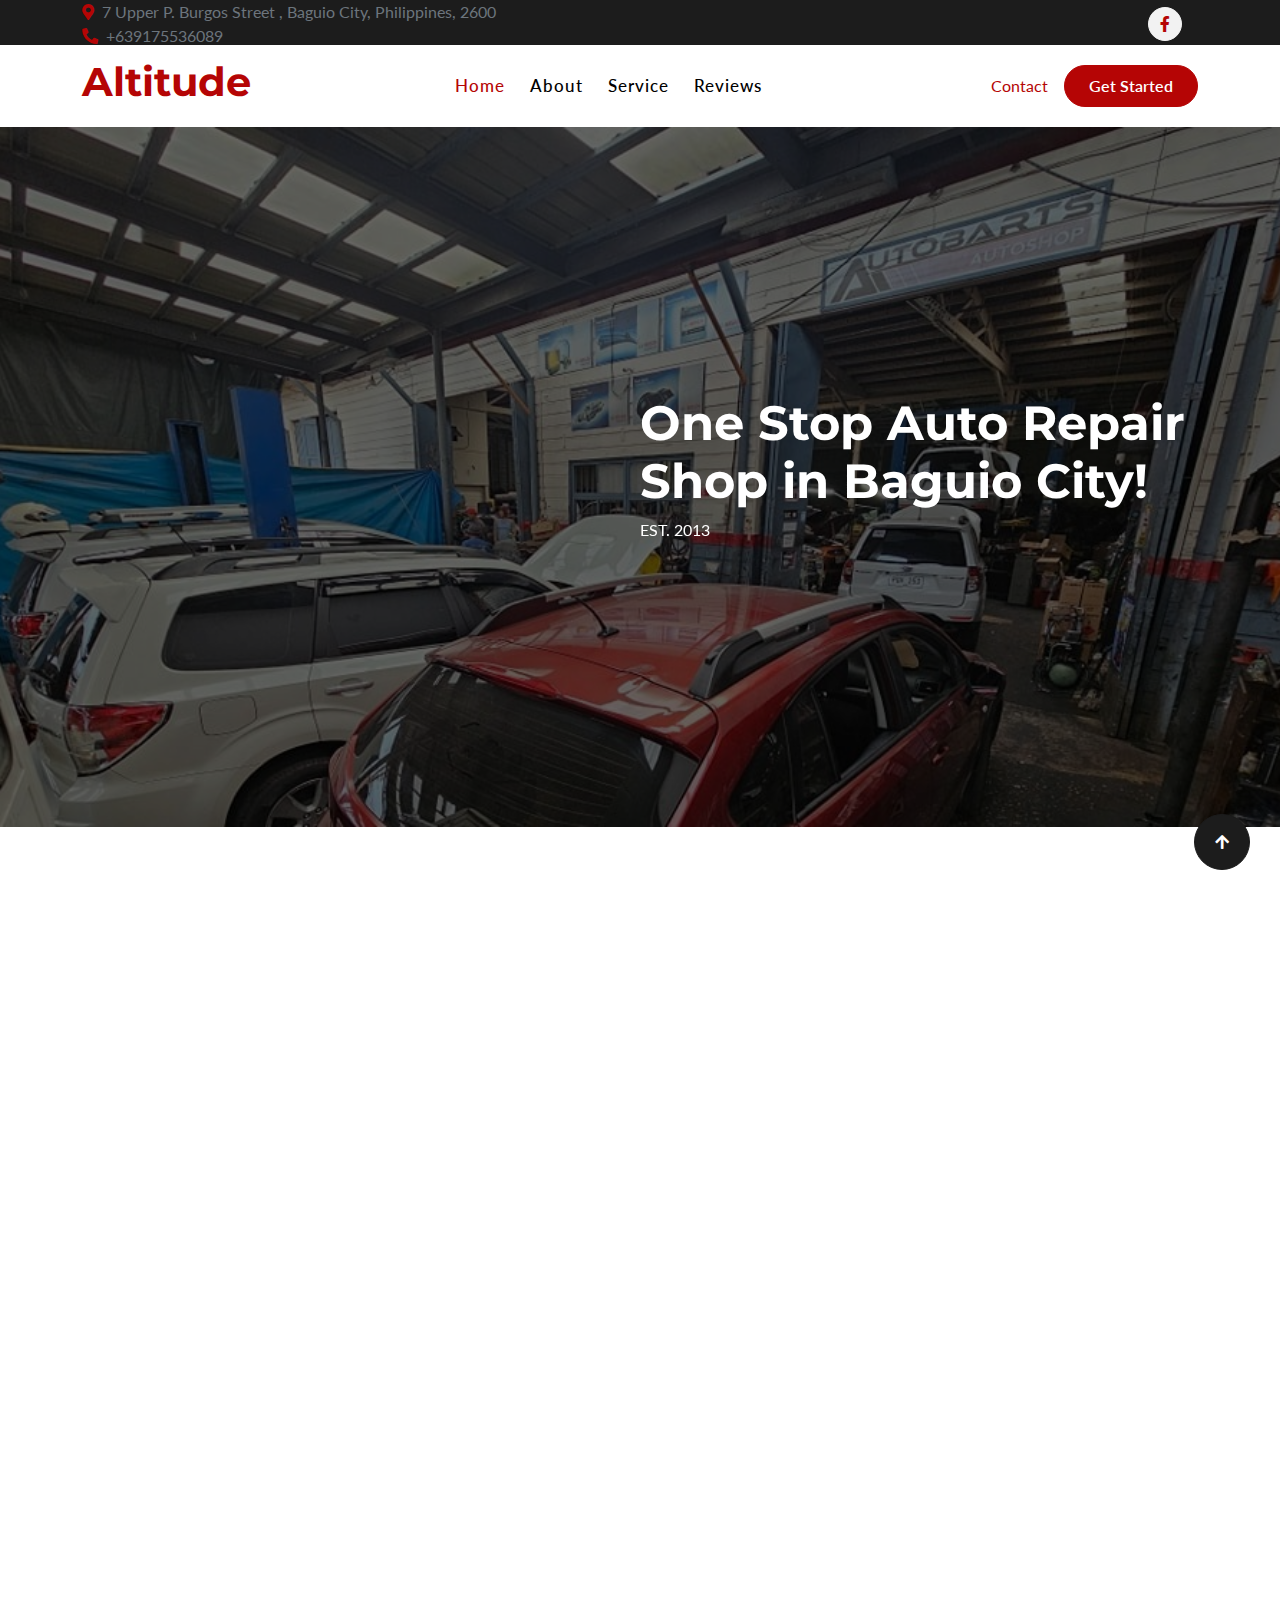
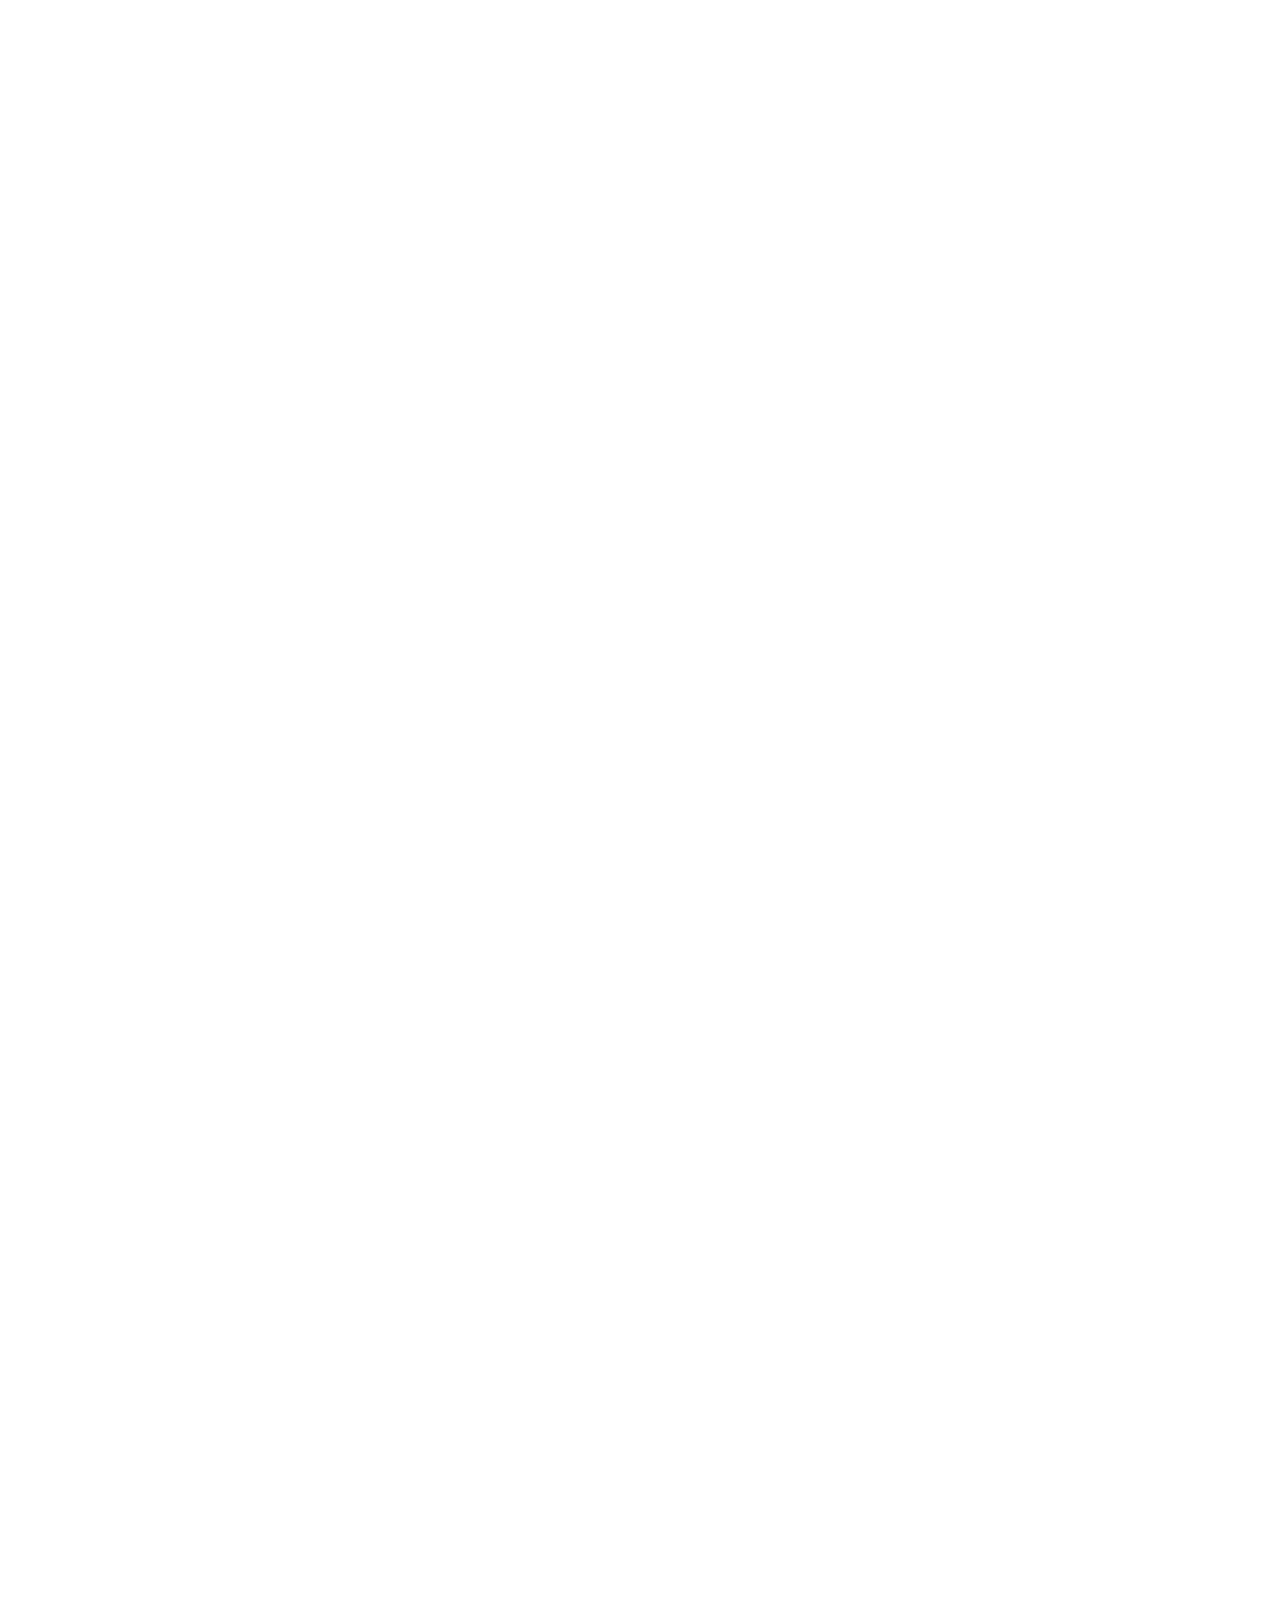
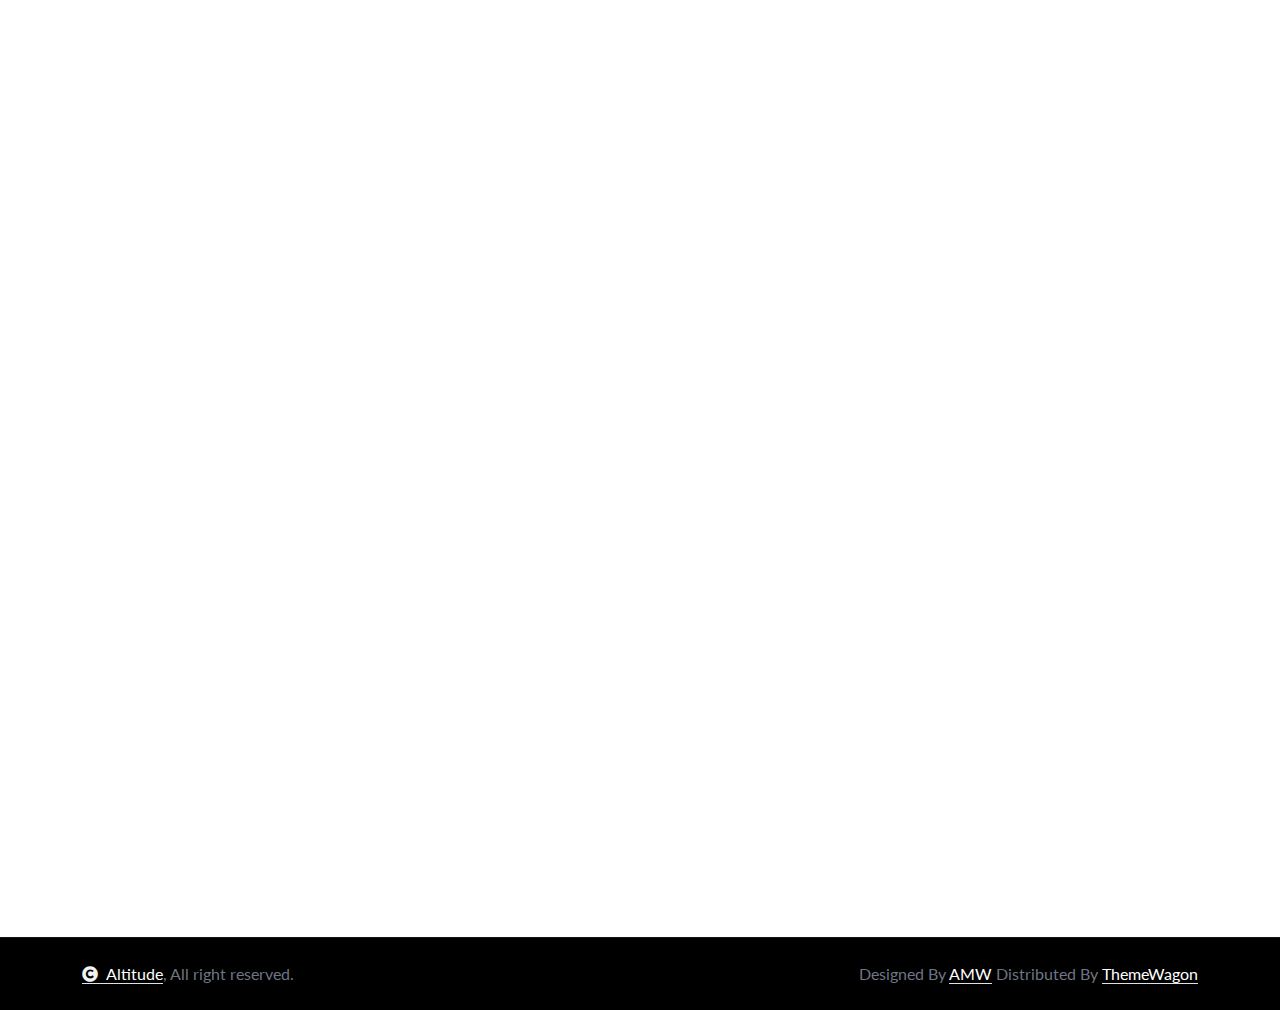
==== AltitudeLanding/index.html @ 8f3802a2 "fixed color pallette" ====
<!DOCTYPE html>
<html lang="en">

<head>
    <meta charset="utf-8">
    <title>Altitude - AutoBarts</title>
    <meta content="width=device-width, initial-scale=1.0" name="viewport">
    <meta content="" name="keywords">
    <meta content="" name="description">

    <!-- Google Web Fonts -->
    <link rel="preconnect" href="https://fonts.googleapis.com">
    <link rel="preconnect" href="https://fonts.gstatic.com" crossorigin>
    <link
        href="https://fonts.googleapis.com/css2?family=Lato:ital,wght@0,400;0,700;0,900;1,400;1,700;1,900&family=Montserrat:ital,wght@0,100..900;1,100..900&display=swap"
        rel="stylesheet">

    <!-- Icon Font Stylesheet -->
    <link rel="stylesheet" href="https://use.fontawesome.com/releases/v5.15.4/css/all.css" />
    <link href="https://cdn.jsdelivr.net/npm/bootstrap-icons@1.4.1/font/bootstrap-icons.css" rel="stylesheet">

    <!-- Libraries Stylesheet -->
    <link href="lib/animate/animate.min.css" rel="stylesheet">
    <link href="lib/owlcarousel/assets/owl.carousel.min.css" rel="stylesheet">


    <!-- Customized Bootstrap Stylesheet -->
    <link href="css/bootstrap.min.css" rel="stylesheet">
    <link rel="stylesheet" href="../AltitudeLanding/scss/bootstrap-custom.css">


    <!-- Template Stylesheet -->
    <link href="css/style.css" rel="stylesheet">
</head>

<body>

    <!-- Spinner Start -->
    <div id="spinner"
        class="show bg-white position-fixed translate-middle w-100 vh-100 top-50 start-50 d-flex align-items-center justify-content-center">
        <div class="spinner-border text-primary" style="width: 3rem; height: 3rem;" role="status">
            <span class="sr-only">Loading...</span>
        </div>
    </div>
    <!-- Spinner End -->

    <!-- Topbar Start -->
    <div class="container-fluid topbar bg-secondary d-none d-xl-block w-100">
        <div class="container">
            <div class="row gx-0 align-items-center" style="height: 45px;">
                <div class="col-lg-6 text-center text-lg-start mb-lg-0">
                    <div class="d-flex flex-wrap">
                        <a href="#" class="text-muted me-4"><i class="fas fa-map-marker-alt text-primary me-2"></i>7
                            Upper P. Burgos Street , Baguio City, Philippines, 2600</a>
                        <a href="tel:+01234567890" class="text-muted me-4"><i
                                class="fas fa-phone-alt text-primary me-2"></i>+639175536089</a>
                    </div>
                </div>
                <div class="col-lg-6 text-center text-lg-end">
                    <div class="d-flex align-items-center justify-content-end">
                        <a href="https://www.facebook.com/Autobarts/about"
                            class="btn btn-light btn-sm-square rounded-circle me-3"><i
                                class="fab fa-facebook-f"></i></a>
                    </div>
                </div>
            </div>
        </div>
    </div>
    <!-- Topbar End -->

    <!-- Navbar & Hero Start -->
    <div class="container-fluid nav-bar sticky-top px-0 px-lg-4 py-2 py-lg-0">
        <div class="container">
            <nav class="navbar navbar-expand-lg navbar-light">
                <a href="" class="navbar-brand p-0">
                    <h1 class="display-6 text-primary">Altitude</h1>
                </a>
                <button class="navbar-toggler" type="button" data-bs-toggle="collapse" data-bs-target="#navbarCollapse">
                    <span class="fa fa-bars"></span>
                </button>
                <div class="collapse navbar-collapse" id="navbarCollapse">
                    <div class="navbar-nav mx-auto py-0">
                        <a href="index.html" class="nav-item nav-link active">Home</a>
                        <a href="#about" class="nav-item nav-link">About</a>
                        <a href="#service" class="nav-item nav-link">Service</a>
                        <a href="#review" class="nav-item nav-link">Reviews</a>

                    </div>
                    <a href="#footer" class="nav-item nav-link">Contact</a>
                </div>
                <a href="#" class="btn btn-primary rounded-pill py-2 px-4">Get Started</a>
        </div>
        </nav>
    </div>
    </div>
    <!-- Navbar & Hero End -->

    <!-- Carousel Start -->
    <div class="header-carousel">
        <div id="carouselId" class="carousel slide" data-bs-ride="carousel" data-bs-interval="false">
            <div class="carousel-inner" role="listbox">
                <div class="carousel-item active">
                    <img src="img/carousel-2.jpg" class="img-fluid w-100" alt="First slide" />
                    <div class="carousel-caption">
                        <div class="container py-4">
                            <div class="row g-5">
                                <div class="col-lg-6 fadeInRight animated" data-animation="fadeInRight" data-delay="1s"
                                    style="animation-delay: 1s;">
                                </div>
                                </form>
                            </div>
                        </div>
                        <div class="col-lg-6 d-none d-lg-flex fadeInLeft animated" data-animation="fadeInLeft"
                            data-delay="1s" style="animation-delay: 1s;">
                            <div class="text-start">
                                <h1 class="display-5 text-white">One Stop Auto Repair Shop in Baguio City!</h1>
                                <p>EST. 2013</p>
                            </div>
                        </div>
                    </div>
                </div>
            </div>
        </div>
    </div>
    </div>
    <!-- Carousel End -->

    <!-- About Start -->
    <div id="about" class="container-fluid overflow-hidden about py-5">
        <div class="container py-5">
            <div class="row g-5">
                <div class="col-xl-6 wow fadeInLeft" data-wow-delay="0.2s">
                    <div class="about-item">
                        <div class="pb-5">
                            <h1 class="display-5 text-capitalize"> About <span class="text-primary">Altitude</span></h1>
                            <p class="mb-0">Altitude is the exclusive mobile app for Autobarts Autoshop in Baguio City.
                                Designed to enhance your automotive experience, Altitude offers a convenient platform to
                                schedule appointments, track your vehicle's maintenance, and receive personalized
                                recommendations from our expert technicians. With Altitude, you can enjoy the
                                convenience of digital service scheduling and the peace of mind that comes with knowing
                                your vehicle is in the best hands.</p>
                        </div>
                        <div class="row g-4">
                            <div class="col-lg-6">
                                <div class="text-center rounded bg-secondary p-4">
                                    <h1 class="display-6 text-white">11</h1>
                                    <h5 class="text-light mb-0">Years in the Automotive Services Industry</h5>
                                </div>
                            </div>
                            <div class="col-lg-6">
                                <div class="rounded">
                                    <p class="mb-2"><i class="fa fa-check-circle text-primary me-1"></i> Over-all
                                        Preventive Maintenance</p>
                                    <p class="mb-2"><i class="fa fa-check-circle text-primary me-1"></i> Engine and
                                        Transmission Repair </p>
                                    <p class="mb-2"><i class="fa fa-check-circle text-primary me-1"></i> Brakes and
                                        Clutch Repair</p>
                                    <p class="mb-2"><i class="fa fa-check-circle text-primary me-1"></i> Auto Electrical
                                        or General Wiring</p>
                                    <p class="mb-2"><i class="fa fa-check-circle text-primary me-1"></i> Parts and
                                        Accessories</p>
                                    <p class="mb-2"><i class="fa fa-check-circle text-primary me-1"></i> Body Repair and
                                        Restoration</p>
                                    <p class="mb-2"><i class="fa fa-check-circle text-primary me-1"></i> Car Painting
                                    </p>
                                </div>
                            </div>
                            <div class="col-lg-5 d-flex align-items-center">
                                <a href="#service" class="btn btn-primary rounded py-3 px-5">More About Us</a>
                            </div>
                            <div class="col-lg-7">
                                <div class="d-flex align-items-center">
                                    <img src="img/founder.png"
                                        class="img-fluid rounded-circle border border-4 border-secondary"
                                        style="width: 100px; height: 100px;" alt="Image">
                                    <div class="ms-4">
                                        <h4>Bart Chanponbin</h4>
                                        <p class="mb-0">Autobarts Founder</p>
                                    </div>
                                </div>
                            </div>
                        </div>
                    </div>
                </div>
                <div class="col-xl-6 wow fadeInRight" data-wow-delay="0.2s">
                    <div class="about-img">
                        <div class="img-1">
                            <img src="img/about-img.jpg" class="img-fluid rounded h-100 w-100" alt="">
                        </div>
                        <div class="img-2">
                            <img src="img/about-img-1.jpg" class="img-fluid rounded w-100" alt="">
                        </div>
                    </div>
                </div>
            </div>
        </div>
    </div>
    <!-- About End -->

    <!-- Services Start -->
    <div id="service" class="container-fluid service py-5">
        <div class="container py-5">
            <div class="text-center mx-auto pb-5 wow fadeInUp" data-wow-delay="0.1s" style="max-width: 800px;">
                <h1 class="display-5 text-capitalize mb-3"> Autobarts <span class="text-primary">Services</span></h1>
                <p class="mb-0">Autobarts provides a convenient and efficient way to manage your car's maintenance
                    needs.
                </p>
            </div>
            <div class="row g-4">
                <div class="col-md-6 col-lg-4 wow fadeInUp" data-wow-delay="0.1s">
                    <div class="service-item p-4">
                        <div class="service-icon mb-4">
                            <i class="fas fa-car fa-2x"></i>
                        </div>
                        <h5 class="mb-3">Overall Car Maintenance</h5>
                        <p class="mb-0">Regular maintenance ensures your vehicle's optimal performance and longevity.
                        </p>
                    </div>
                </div>
                <div class="col-md-6 col-lg-4 wow fadeInUp" data-wow-delay="0.1s">
                    <div class="service-item p-4">
                        <div class="service-icon mb-4">
                            <i class="fas fa-tools fa-2x"></i>
                        </div>
                        <h5 class="mb-3">Engine Repair</h5>
                        <p class="mb-0">Engine repair ensures your vehicle's optimal performance and fuel efficiency.
                        </p>
                    </div>
                </div>
                <div class="col-md-6 col-lg-4 wow fadeInUp" data-wow-delay="0.3s">
                    <div class="service-item p-4">
                        <div class="service-icon mb-4">
                            <i class="fa fa-road fa-2x"></i>
                        </div>
                        <h5 class="mb-3">Brake and Clutch Repair</h5>
                        <p class="mb-0">Brake and clutch repair ensures vehicle safety and performance.</p>
                    </div>
                </div>
                <div class="col-md-6 col-lg-4 wow fadeInUp" data-wow-delay="0.5s">
                    <div class="service-item p-4">
                        <div class="service-icon mb-4">
                            <i class="fas fa-wrench fa-2x"></i>
                        </div>
                        <h5 class="mb-3">General Wiring</h5>
                        <p class="mb-0">General wiring services ensures vehicle's electrical system is functioning
                            properly.</p>
                    </div>
                </div>
                <div class="col-md-6 col-lg-4 wow fadeInUp" data-wow-delay="0.1s">
                    <div class="service-item p-4">
                        <div class="service-icon mb-4">
                            <i class="fas fa-car-side fa-2x"></i>
                        </div>
                        <h5 class="mb-3">Transmission Repair</h5>
                        <p class="mb-0">Transmission repair diagnose and fix issues with a vehicle's transmission
                            system.</p>
                    </div>
                </div>
                <div class="col-md-6 col-lg-4 wow fadeInUp" data-wow-delay="0.3s">
                    <div class="service-item p-4">
                        <div class="service-icon mb-4">
                            <i class="fas fa-toolbox fa-2x"></i>
                        </div>
                        <h5 class="mb-3">Body Repair</h5>
                        <p class="mb-0">Body repair services restores your vehicle's appearance and structural
                            integrity.</p>
                    </div>
                </div>
                <div class="col-md-6 col-lg-4 wow fadeInUp" data-wow-delay="0.5s">
                    <div class="service-item p-4">
                        <div class="service-icon mb-4">
                            <i class="fas fa-cogs fa-2x"></i>
                        </div>
                        <h5 class="mb-3">Accessories Installation</h5>
                        <p class="mb-0">Accessory installation services enhances your vehicle's functionality and style.
                        </p>
                    </div>
                </div>
                <div class="col-md-6 col-lg-4 wow fadeInUp" data-wow-delay="0.3s">
                    <div class="service-item p-4">
                        <div class="service-icon mb-4">
                            <i class="fas fa-paint-brush fa-2x"></i>
                        </div>
                        <h5 class="mb-3">Car Painting</h5>
                        <p class="mb-0">Car painting restores a vehicle's appearance and protects its exterior from the
                            elements.</p>
                    </div>
                </div>
                <div class="col-md-6 col-lg-4 wow fadeInUp" data-wow-delay="0.5s">
                    <div class="service-item p-4">
                        <div class="service-icon mb-4">
                            <i class="fas fa-tint fa-2x"></i>
                        </div>
                        <h5 class="mb-3">Car Wash</h5>
                        <p class="mb-0">Car wash clean and maintain the exterior of the vehicle, removing dirt, grime,
                            and stains.</p>
                    </div>
                </div>

            </div>
        </div>
    </div>
    <!-- Services End -->

    <!-- Review Start -->
    <div id="review" class="container-fluid testimonial py-5">
        <div class="container py-5">
            <div class="text-center mx-auto pb-5 wow fadeInUp" data-wow-delay="0.1s" style="max-width: 800px;">
                <h1 class="display-5 text-capitalize mb-3">Our Clients<span class="text-primary"> Reviews</span></h1>
            </div>
            <div class="owl-carousel testimonial-carousel wow fadeInUp" data-wow-delay="0.1s">
                <div class="testimonial-item">
                    <div class="testimonial-quote"><i class="fa fa-quote-right fa-2x"></i>
                    </div>
                    <div class="testimonial-inner p-4">
                        <div class="ms-4">
                            <h4>Customer no.1 </h4>
                            <div class="d-flex text-primary">
                                <i class="fas fa-star"></i>
                                <i class="fas fa-star"></i>
                                <i class="fas fa-star"></i>
                                <i class="fas fa-star"></i>
                                <i class="fas fa-star"></i>
                            </div>
                        </div>
                    </div>
                    <div class="border-top rounded-bottom p-4">
                        <p class="mb-0">Super responsive and express service👍👍👍
                            Very accomodating si Sir Bart and staff. We stayed in Baguio and had a problem with our car
                            airconditioning. Problem solved in a few minutes, kudos to Autobarts Autoshop. Shoutout here
                            from Pampanga👌</p>
                    </div>
                </div>
                <div class="testimonial-item">
                    <div class="testimonial-quote"><i class="fa fa-quote-right fa-2x"></i>
                    </div>
                    <div class="testimonial-inner p-4">
                        <div class="ms-4">
                            <h4>Customer no. 2</h4>
                            <div class="d-flex text-primary">
                                <i class="fas fa-star"></i>
                                <i class="fas fa-star"></i>
                                <i class="fas fa-star"></i>
                                <i class="fas fa-star"></i>
                                <i class="fas fa-star"></i>
                            </div>
                        </div>
                    </div>
                    <div class="border-top rounded-bottom p-4">
                        <p class="mb-0">We went to Baguio for vacation nun nagka problem ang car namin along Marcos
                            Hiway. The owner Mr. Bart is accommodating, he answered our call and assisted us.
                            Staff Ms. Dianne and the mechanics were so nice, efficient and reliable. Para hindi masira
                            ang trip they did their best para matapos within the day ung repair. God bless your shop and
                            all the staff. 😊</p>
                    </div>
                </div>
                <div class="testimonial-item">
                    <div class="testimonial-quote"><i class="fa fa-quote-right fa-2x"></i>
                    </div>
                    <div class="testimonial-inner p-4">
                        <div class="ms-4">
                            <h4>Customer no. 3</h4>
                            <div class="d-flex text-primary">
                                <i class="fas fa-star"></i>
                                <i class="fas fa-star"></i>
                                <i class="fas fa-star"></i>
                                <i class="fas fa-star"></i>
                                <i class="fas fa-star"></i>
                            </div>
                        </div>
                    </div>
                    <div class="border-top rounded-bottom p-4">
                        <p class="mb-0">His shop’s service is superb! He and his staff went above and beyond the usual
                            standards of customer service. Very thorough, plus he doesn’t overcharge. Highly
                            recommended!</p>
                    </div>
                </div>
            </div>
        </div>
    </div>
    <!-- Review End -->

    <!-- Footer Start -->
    <div id="footer" class="container-fluid footer py-5 wow fadeIn" data-wow-delay="0.2s">
        <div class="container py-5">
            <div class="row g-5">
                <div class="col-md-6 col-lg-6 col-xl-3">
                    <div class="footer-item d-flex flex-column">
                        <div class="footer-item">
                            <h4 class="text-white mb-4">About Us</h4>
                            <p class="mb-3">Altitude is the exclusive mobile app for Autobarts Autoshop in Baguio City.
                                Designed to enhance your automotive experience, Altitude offers a convenient platform to
                                schedule appointments, track your vehicle's maintenance, and receive personalized
                                recommendations from our expert technicians.
                            </p>
                        </div>
                    </div>
                </div>
                <div class="col-md-6 col-lg-6 col-xl-3">
                    <div class="footer-item d-flex flex-column">
                        <h4 class="text-white mb-4">Quick Links</h4>
                        <a href="#"><i class="fas fa-angle-right me-2"></i> Home</a>
                        <a href="#about"><i class="fas fa-angle-right me-2"></i> About</a>
                        <a href="#service"><i class="fas fa-angle-right me-2"></i> Service</a>
                        <a href="#reviews"><i class="fas fa-angle-right me-2"></i> Reviews</a>
                        <a href="#"><i class="fas fa-angle-right me-2"></i> Contact us</a>
                        <a href="#"><i class="fas fa-angle-right me-2"></i> Terms & Conditions</a>
                    </div>
                </div>
                <div class="col-md-6 col-lg-6 col-xl-3">
                    <div class="footer-item d-flex flex-column">
                        <h4 class="text-white mb-4">Business Hours</h4>
                        <div class="mb-3">
                            <h6 class="text-muted mb-0">Monday - Saturday:</h6>
                            <p class="text-white mb-0">08:00 am to 07:00 pm</p>
                        </div>
                        <div class="mb-3">
                            <h6 class="text-muted mb-0">Sunday:</h6>
                            <p class="text-white mb-0">Closed</p>
                        </div>
                        <div class="mb-3">
                            <h6 class="text-muted mb-0">Holidays:</h6>
                            <p class="text-white mb-0">Closed</p>
                        </div>
                    </div>
                </div>
                <div class="col-md-6 col-lg-6 col-xl-3">
                    <div class="footer-item d-flex flex-column">
                        <h4 class="text-white mb-4">Contact Info</h4>
                        <a href="#"><i class="fa fa-map-marker-alt me-2"></i> 7 Upper P. Burgos Street , Baguio
                            City, Philippines, 2600</a>
                        <!-- <a href="mailto:info@example.com"><i class="fas fa-envelope me-2"></i> info@example.com</a> -->
                        <a href="tel:+012 345 67890"><i class="fas fa-phone me-2"></i> +63 917 553 6089</a>
                        <!-- <a href="tel:+012 345 67890" class="mb-3"><i class="fas fa-print me-2"></i> +012 345 67890</a> -->
                        <div class="d-flex">
                            <a class="btn btn-secondary btn-md-square rounded-circle me-3"
                                href="https://www.facebook.com/Autobarts/about"><i
                                    class="fab fa-facebook-f text-white"></i></a>
                            <!-- <a class="btn btn-secondary btn-md-square rounded-circle me-3" href=""><i
                                    class="fab fa-twitter text-white"></i></a>
                            <a class="btn btn-secondary btn-md-square rounded-circle me-3" href=""><i
                                    class="fab fa-instagram text-white"></i></a>
                            <a class="btn btn-secondary btn-md-square rounded-circle me-0" href=""><i
                                    class="fab fa-linkedin-in text-white"></i></a> -->
                        </div>
                    </div>
                </div>
            </div>
        </div>
    </div>
    <!-- Footer End -->

    <!-- Copyright Start -->
    <div class="container-fluid copyright py-4">
        <div class="container">
            <div class="row g-4 align-items-center">
                <div class="col-md-6 text-center text-md-start mb-md-0">
                    <span class="text-body"><a href="#" class="border-bottom text-white"><i
                                class="fas fa-copyright text-light me-2"></i>Altitude</a>, All right
                        reserved.</span>
                </div>
                <div class="col-md-6 text-center text-md-end text-body">
                    <!--/*** This template is free as long as you keep the below author’s credit link/attribution link/backlink. ***/-->
                    <!--/*** If you'd like to use the template without the below author’s credit link/attribution link/backlink, ***/-->
                    <!--/*** you can purchase the Credit Removal License from "https://htmlcodex.com/credit-removal". ***/-->
                    Designed By <a class="border-bottom text-white" href="#">AMW</a>
                    Distributed By <a class="border-bottom text-white" href="https://themewagon.com">ThemeWagon</a>
                </div>
            </div>
        </div>
    </div>
    <!-- Copyright End -->


    <!-- Back to Top -->
    <a href="#" class="btn btn-secondary btn-lg-square rounded-circle back-to-top"><i class="fa fa-arrow-up"></i></a>


    <!-- JavaScript Libraries -->
    <script src="https://ajax.googleapis.com/ajax/libs/jquery/3.6.4/jquery.min.js"></script>
    <script src="https://cdn.jsdelivr.net/npm/bootstrap@5.0.0/dist/js/bootstrap.bundle.min.js"></script>
    <script src="lib/wow/wow.min.js"></script>
    <script src="lib/easing/easing.min.js"></script>
    <script src="lib/waypoints/waypoints.min.js"></script>
    <script src="lib/counterup/counterup.min.js"></script>
    <script src="lib/owlcarousel/owl.carousel.min.js"></script>


    <!-- Template Javascript -->
    <script src="js/main.js"></script>
</body>

</html>
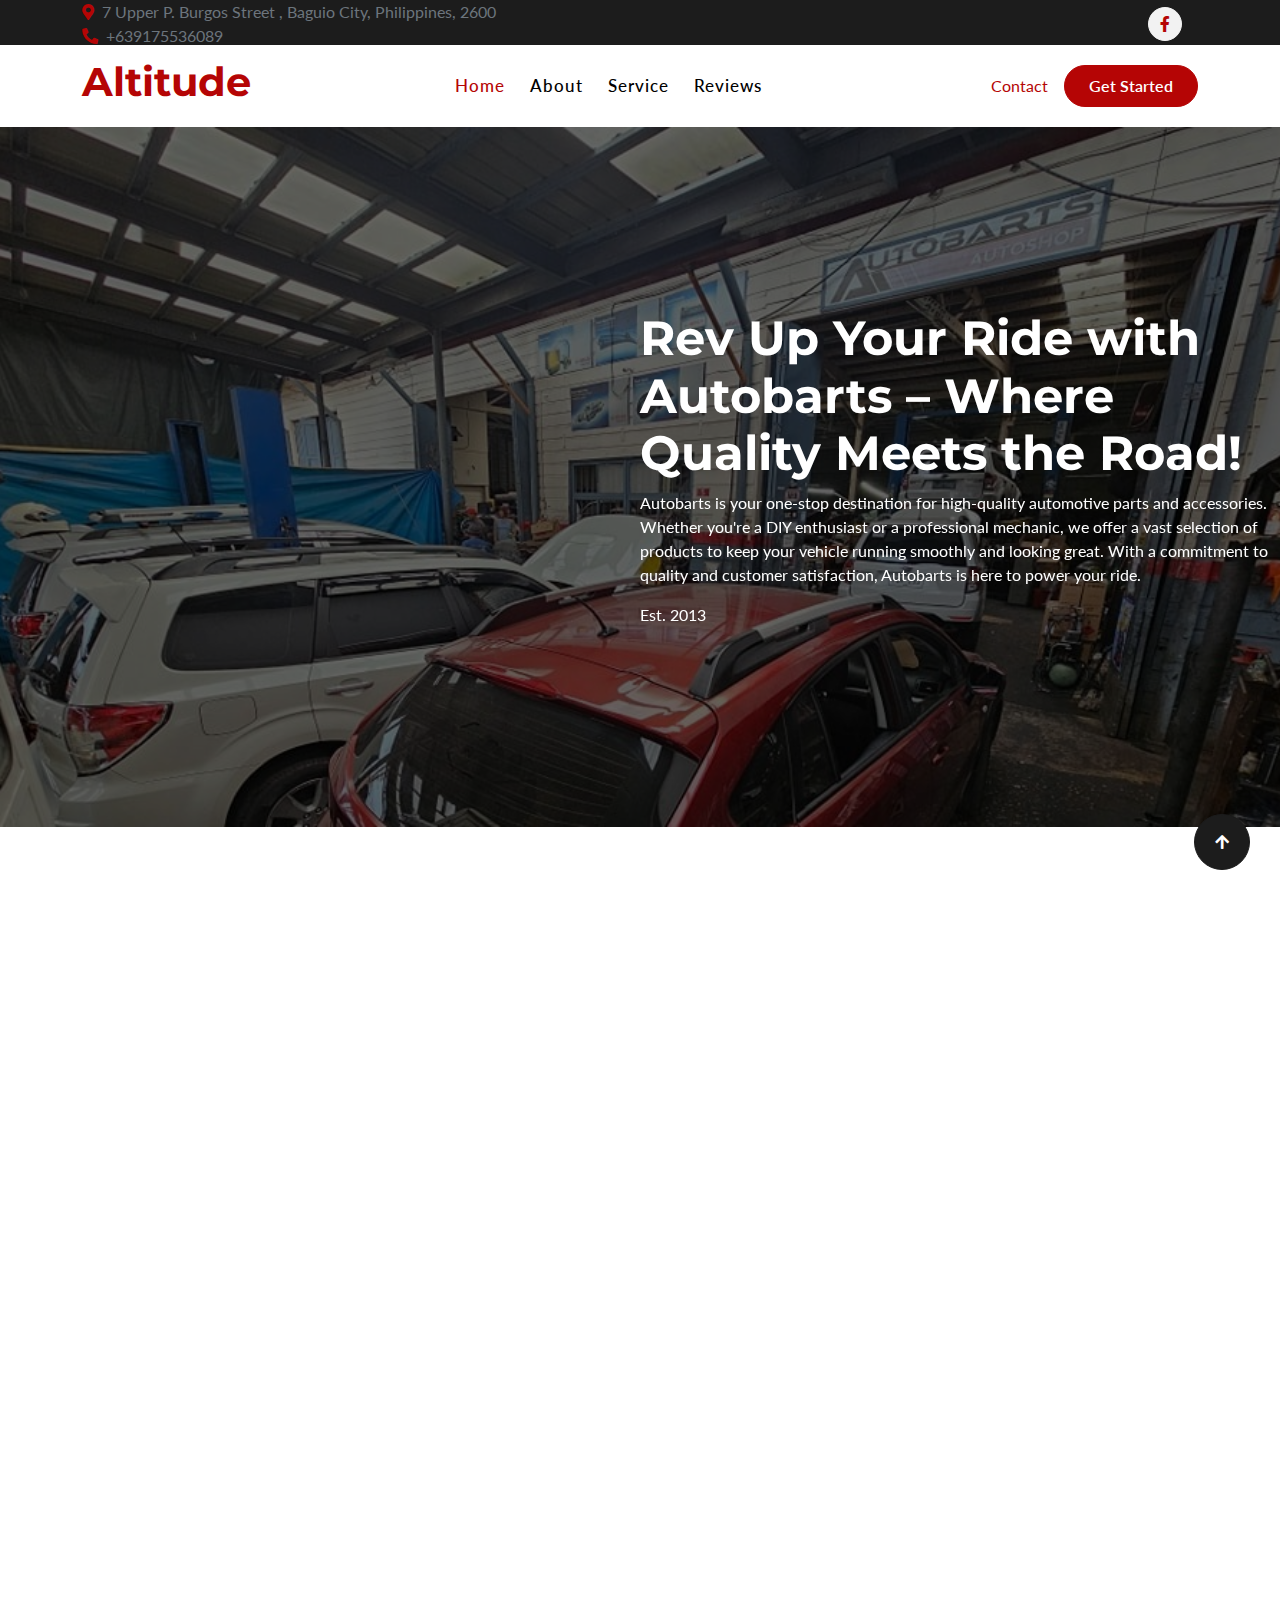
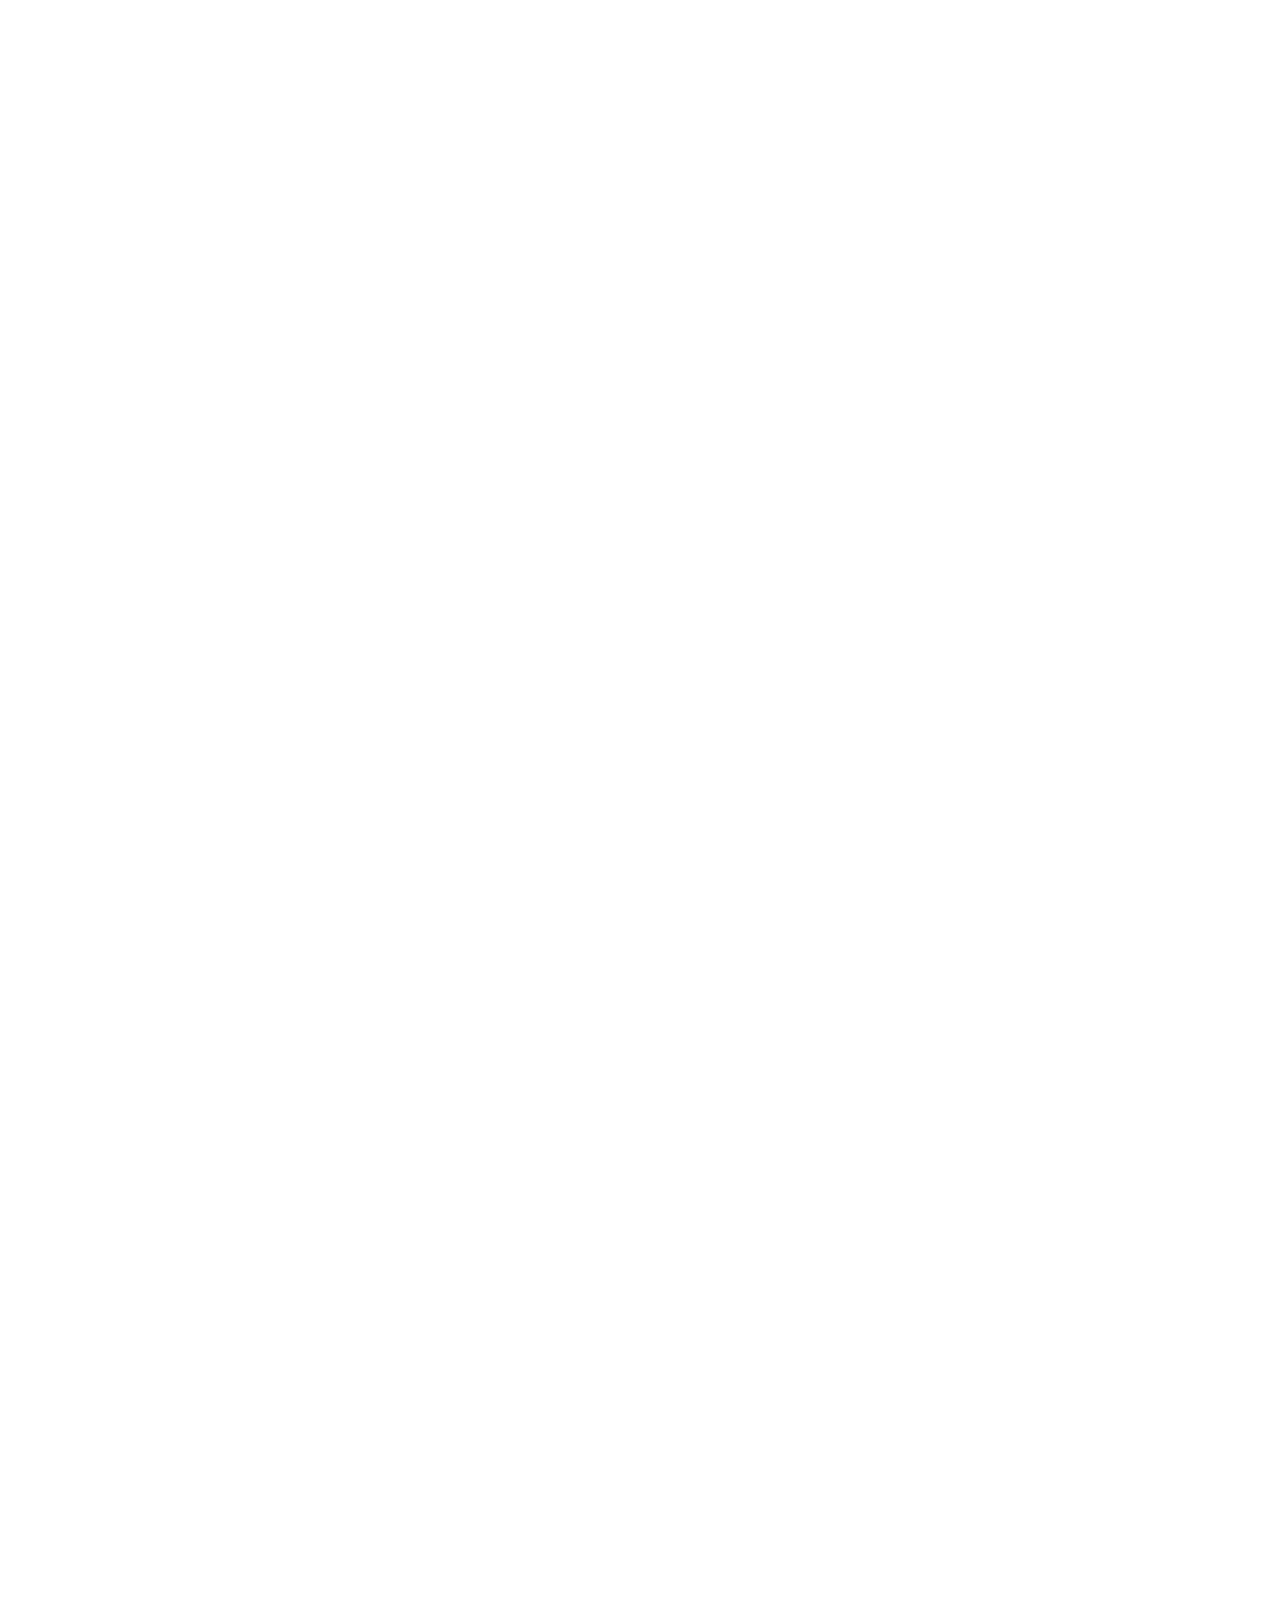
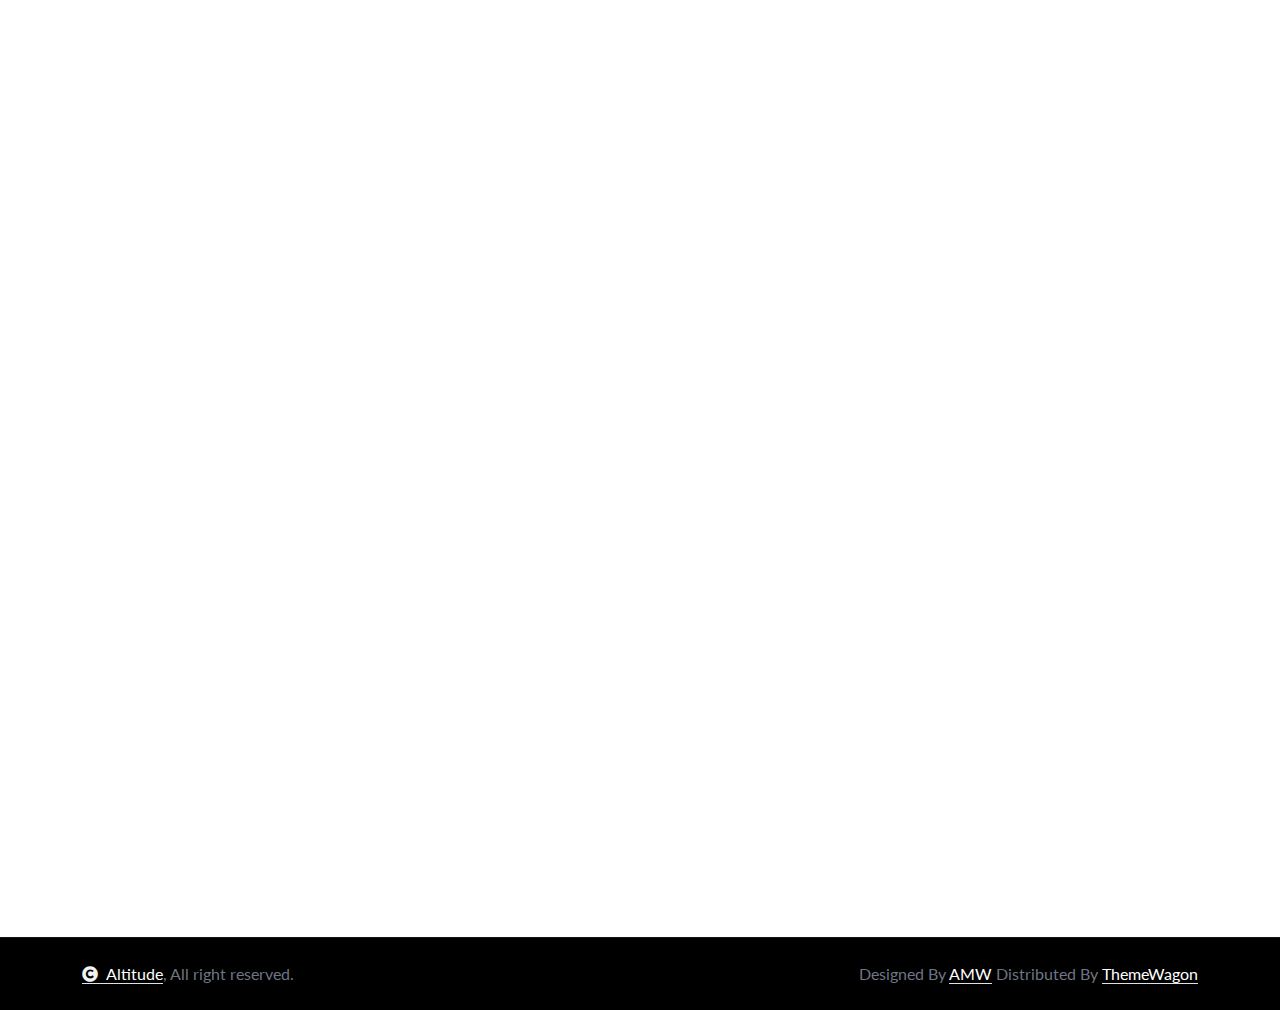
==== commit 8bf844ea: "fixed some desc" ====
--- a/AltitudeLanding/index.html
+++ b/AltitudeLanding/index.html
@@ -50,15 +50,16 @@
             <div class="row gx-0 align-items-center" style="height: 45px;">
                 <div class="col-lg-6 text-center text-lg-start mb-lg-0">
                     <div class="d-flex flex-wrap">
-                        <a href="#" class="text-muted me-4"><i class="fas fa-map-marker-alt text-primary me-2"></i>7
+                        <a href="https://maps.app.goo.gl/epqcXgo2c72dfPot6" class="text-muted me-4"><i
+                                class="fas fa-map-marker-alt text-primary me-2"></i>7
                             Upper P. Burgos Street , Baguio City, Philippines, 2600</a>
-                        <a href="tel:+01234567890" class="text-muted me-4"><i
+                        <a href="+639175536089" class="text-muted me-4"><i
                                 class="fas fa-phone-alt text-primary me-2"></i>+639175536089</a>
                     </div>
                 </div>
                 <div class="col-lg-6 text-center text-lg-end">
                     <div class="d-flex align-items-center justify-content-end">
-                        <a href="https://www.facebook.com/Autobarts/about"
+                        <a href="https://www.facebook.com/Autobarts"
                             class="btn btn-light btn-sm-square rounded-circle me-3"><i
                                 class="fab fa-facebook-f"></i></a>
                     </div>
@@ -113,8 +114,10 @@
                         <div class="col-lg-6 d-none d-lg-flex fadeInLeft animated" data-animation="fadeInLeft"
                             data-delay="1s" style="animation-delay: 1s;">
                             <div class="text-start">
-                                <h1 class="display-5 text-white">One Stop Auto Repair Shop in Baguio City!</h1>
-                                <p>EST. 2013</p>
+                                <h1 class="display-5 text-white">Rev Up Your Ride with Autobarts – Where Quality Meets the Road!</h1>
+                                <p>Autobarts is your one-stop destination for high-quality automotive parts and accessories. Whether you're a DIY enthusiast or a professional mechanic, we offer a vast selection of products to keep your vehicle running smoothly and looking great. With a commitment to quality and customer satisfaction, Autobarts is here to power your ride.
+                                </p>
+                                <p> Est. 2013</p>
                             </div>
                         </div>
                     </div>
@@ -188,7 +191,7 @@
                             <img src="img/about-img.jpg" class="img-fluid rounded h-100 w-100" alt="">
                         </div>
                         <div class="img-2">
-                            <img src="img/about-img-1.jpg" class="img-fluid rounded w-100" alt="">
+                            <img src="img/about-img-2.jpg" class="img-fluid rounded w-100" alt="">
                         </div>
                     </div>
                 </div>
@@ -401,9 +404,8 @@
                         <h4 class="text-white mb-4">Quick Links</h4>
                         <a href="#"><i class="fas fa-angle-right me-2"></i> Home</a>
                         <a href="#about"><i class="fas fa-angle-right me-2"></i> About</a>
-                        <a href="#service"><i class="fas fa-angle-right me-2"></i> Service</a>
-                        <a href="#reviews"><i class="fas fa-angle-right me-2"></i> Reviews</a>
-                        <a href="#"><i class="fas fa-angle-right me-2"></i> Contact us</a>
+                        <a href="#service"><i class="fas fa-angle-right me-2"></i> Services</a>
+                        <a href="#review"><i class="fas fa-angle-right me-2"></i> Reviews</a>
                         <a href="#"><i class="fas fa-angle-right me-2"></i> Terms & Conditions</a>
                     </div>
                 </div>
